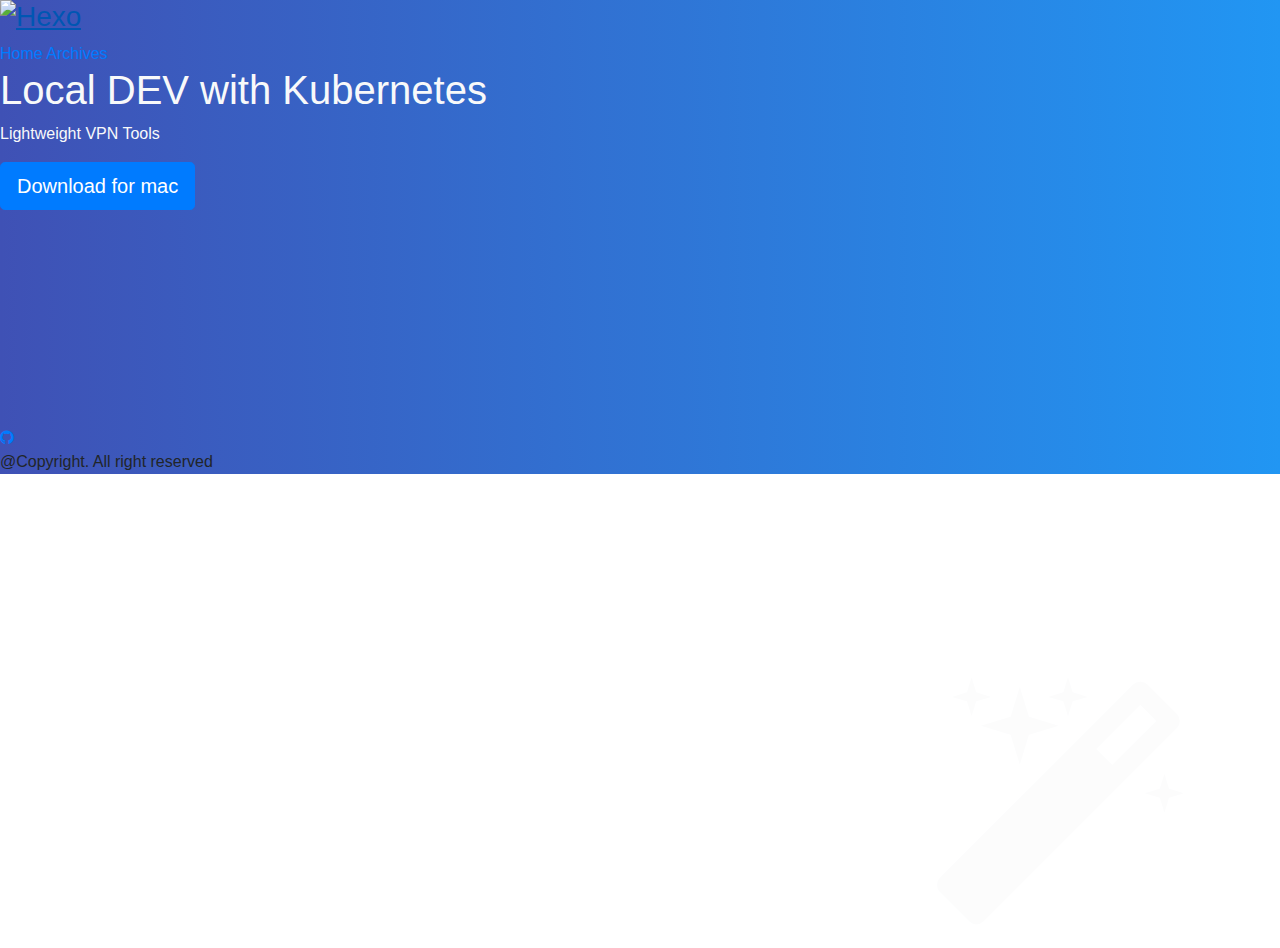
==== index.html @ 52d07478 "Site updated: 2019-06-14 09:54:25" ====
<!DOCTYPE html>
<html lang="en">

<!-- Head tag -->
<head><meta name="generator" content="Hexo 3.8.0">

    <meta charset="utf-8">
    <meta http-equiv="X-UA-Compatible" content="IE=edge">
    <meta name="viewport" content="width=device-width, initial-scale=1">

    <!--Description-->
    

    <!--Author-->
    
        <meta name="author" content="John Doe">
    

    <!--Open Graph Title-->
    
        <meta property="og:title" content="Hexo">
    

    <!--Open Graph Description-->
    

    <!--Open Graph Site Name-->
    <meta property="og:site_name" content="Hexo">

    <!--Type page-->
    
        <meta property="og:type" content="website">
    

    <!--Page Cover-->
    

    <meta name="twitter:card" content="summary">
    

    <!-- Title -->
    
    <title>Hexo</title>

    <!-- Tachyons Core CSS -->
    <link rel="stylesheet" href="//unpkg.com/tachyons/css/tachyons.min.css">

    <!-- Custom Fonts -->
    <link href="//maxcdn.bootstrapcdn.com/font-awesome/4.7.0/css/font-awesome.min.css" rel="stylesheet" type="text/css">
    <link href="//stackpath.bootstrapcdn.com/bootstrap/4.3.1/css/bootstrap.min.css" rel="stylesheet" type="text/css">
    <!-- HTML5 Shim and Respond.js IE8 support of HTML5 elements and media queries -->
    <!-- WARNING: Respond.js doesn't work if you view the page via file:// -->
    <!--[if lt IE 9]>
        <script src="//oss.maxcdn.com/libs/html5shiv/3.7.0/html5shiv.js"></script>
        <script src="//oss.maxcdn.com/libs/respond.js/1.4.2/respond.min.js"></script>
    <![endif]-->

    <!-- Custom CSS -->
    <link rel="stylesheet" href="/css/style.css">

    <!-- Google Analytics -->
    


</head>


<body>

<!-- Main Content -->
<!-- Banner -->
<!-- Banner -->
<div class="w-100 bg-1 ph5-ns ph3 text-light">
    
    <nav class="db dt-l w-100 mw8 center border-box pv3">
        <a class="db dtc-l v-mid link dim w-100 w-25-l tc tl-l mb2 mb0-l white" href="/" title="Hexo">
            <img src="http://www.codeblocq.com/assets/projects/hexo-theme-anodyne/assets/anodyne.svg" class="dib h3" alt="Hexo">
        </a>
        <div class="db dtc-l v-mid w-100 w-75-l tc tr-l">
            
                <a class="link dim f6 f5-l dib mr3 mr4-l white" href="/" title="Home">
                    Home
                </a>
            
                <a class="link dim f6 f5-l dib mr3 mr4-l white" href="/archives" title="Archives">
                    Archives
                </a>
            
        </div>
    </nav>

    <!-- Title -->
    <div class="w-100 mw8 center vh-40 dt">
        <div class="dtc v-mid white">
            <h1 class="f1-l f2-m tc tc-m tl-ns">Local DEV with Kubernetes</h1>
            <p class="f4 fw3 tc tc-m tl-ns">Lightweight VPN Tools</p>
            <div class="mar-100px">
              <button class="btn btn-primary btn-lg " type="button" data-toggle="dropdown" aria-haspopup="true" aria-expanded="false">
                <a href="https://rdc-incubator.oss-cn-beijing.aliyuncs.com/kt/ktctl_darwin_amd64.tar.gz" target="_blank">Download for mac</a>
              </button>
            </div>
        </div>
    </div>

    <!-- Icon -->
    <div class="relative w-100 mw8 center white dn dn-m db-ns">
        <i class="header-icon fa fa fa-magic"></i>
    </div>
</div>

<!-- Content -->
<div class="w-100 ph2 ph4-m ph5-l mv5 mv6-l">
    <!-- <div class="content">
        <div class="mw8 center">
            
                <a href="/2019/06/13/hello/">
    <div class="dt w-100 hover-border-main-color pointer pa3 border-color bl mv4">
        <div class="dtc v-mid w-90 black-70">
            <div>
                
                    <span class="f5 fw3 lh-copy pr4">2019-06-13</span> 
                
                
            </div>
            <span class="f3 fw3 lh-copy">hello<span>
        </span></span></div>
        <div class="dtc v-mid w-10 f1 black-50 tr">
            <i class="fa "></i>
        </div>
    </div>
</a>
            
        </div>
    </div> -->
    <!--  -->
</div>


<!-- Footer -->
<div class="bg-1 ph2 ph5-ns pv5">
        <div class="mv8">
            <div class="center tc">
                
                    <div class="dib mh3">
                        <a class="f3 f2-ns white dim" href="https://github.com/rdc-incubator/ktctl-doc" target="_blank">
                            <i class="fa fa-github"></i>
                        </a>
                    </div>
                
            </div>
            <div class="f6 f5-ns center tc white pt5 fw3">
                @Copyright. All right reserved
            </div>
        </div>
    </div>

<!-- After Footer -->
<!-- Disqus Comments -->



</body>

</html>
---- css/style.css ----
body {
  -webkit-backface-visibility: hidden;
  font-family: Helvetica, -apple-system, BlinkMacSystemFont, "Segoe UI", Arial, sans-serif, "Apple Color Emoji", "Segoe UI Emoji", "Segoe UI Symbol";
}
.vh-40 {
  height: 40vh;
}
.bg-1 {
  background: #3f51b5;
  background: -moz-linear-gradient(left, #3f51b5 0%, #2196f3 100%);
  background: -webkit-linear-gradient(left, #3f51b5 0%, #2196f3 100%);
  background: linear-gradient(to right, #3f51b5 0%, #2196f3 100%);
}
.mar-100px {
  margin-bottom: 100px;
}
.pab-100px {
  padding-bottom: 100px;
}
.w8 {
  width: 64rem;
}
.tj {
  text-align: justify;
}
.header-icon {
  font-size: 30vh;
  opacity: 0.4;
  position: absolute;
  bottom: -3rem;
  right: 6rem;
}
.text-main-color {
  color: #29c6cd;
}
.border-color {
  border-color: #fff;
}
.hover-border-main-color {
  transition: all 0.3s cubic-bezier(0.25, 0.8, 0.25, 1);
}
.hover-border-main-color:hover {
  border-color: #29c6cd;
}
.hover-text-main-color {
  transition: all 0.3s cubic-bezier(0.25, 0.8, 0.25, 1);
}
.hover-text-main-color:hover {
  color: #29c6cd;
}
.cursor-default {
  cursor: default;
}
.btn a {
  color: #fff;
}
.content {
  font-size: 16px;
}

.post-content>*:first-child {
    margin-top: 0;
}
.content a,
.content .fake-link {
  text-decoration: none;
  transition: color 0.15s ease-in;
  color: #29c6cd;
}
.content a:hover,
.content .fake-link:hover {
  opacity: 0.5;
  transition: all 0.15s ease-in;
}
.content h1,
.content h2,
.content h3,
.content h4,
.content h5,
.content h6 {
  margin-top: 24px 0 16px 0;
  font-weight: 600;
  line-height: 1.25;
}
.content h1 {
  padding-bottom: 0.3em;
  font-size: 2em;
  border-bottom: 1px solid #eee;
}
.content h2 {
  padding-bottom: 0.3em;
  font-size: 1.5em;
  border-bottom: 1px solid #eee;
}
.content h3 {
  font-size: 1.25em;
}
.content h4 {
  font-size: 1em;
}
.content h5 {
  font-size: 0.875em;
}
.content h6 {
  font-size: 0.85em;
  color: #777;
}
.content hr {
  border: 0;
  height: 1px;
  background-image: linear-gradient(to right, rgba(0,0,0,0.5), rgba(0,0,0,0));
}
.content blockquote {
  background: #f9f9f9;
  border-left: 10px solid #ccc;
  margin: 2em 10px;
  padding: 1em 15px;
}
.content blockquote p {
  display: inline;
}
.content blockquote footer {
  text-align: right;
  padding: 20px 10px 10px 10px;
  font-family: $fontTitle;
  overflow: auto;
}
.content blockquote footer strong:before {
  content: "-";
  padding-right: 10px;
}
.content blockquote footer cite {
  padding: 10px;
}
.content .pullquote {
  float: right;
  border: none;
  padding: 0;
  margin: 1em 0 1em 1.5em;
  text-align: left;
  width: 45%;
  background: none;
  font-size: 2em;
  font-style: italic;
}
.content .pullquote.left {
  float: left;
  margin: 1em 1.5em 1em 0;
}
.content dl dt {
  font-weight: bold;
}
.content ul li {
  list-style-type: square;
}
.content table {
  width: 100%;
  border-collapse: collapse;
}
.content table th {
  font-weight: normal;
  text-align: left;
  background-color: #f7f7f7;
  padding: 0.4em;
}
.content table td {
  padding: 0.4em;
}
.content table tr:not(:last-child) td {
  border-bottom: 1px solid #eee;
}
.content b {
  font-weight: 600;
}
.post-content img {
  display: block;
}
.post-content .video-container {
  position: relative;
  padding-top: 56.25%;
  height: 0;
  overflow: hidden;
}
.post-content .video-container iframe,
.post-content .video-container object,
.post-content .video-container embed {
  position: absolute;
  top: 0;
  left: 0;
  width: 100%;
  height: 100%;
  margin-top: 0;
}
.tags-container-vertical {
  display: none;
}
@media screen and (min-width: 1400px) {
  .tags-container-vertical {
    display: block;
    position: relative;
    height: 0;
    margin-left: -10vw;
  }
  .tags-container-vertical .tags-sub-container {
    position: absolute;
    text-align: right;
    transform-origin: left;
    transform: rotate(-90deg) translateX(-100%);
  }
}
.tags-container-bottom {
  display: block;
}
@media screen and (min-width: 1400px) {
  .tags-container-bottom {
    display: none;
  }
}
.content figure.highlight {
  margin-left: 0;
  margin-right: 0;
}
.content figure.highlight figcaption {
  padding-top: 10px;
  font-size: 85%;
  opacity: 0.75;
}
.content figure.highlight figcaption:before {
  content: "\f016";
  font-family: FontAwesome;
  margin: 0 10px 0 20px;
}
.content figure.highlight figcaption a {
  margin-left: 10px;
}
.content figure.highlight .gutter {
  display: none;
}
.content figure.highlight .code {
  padding-left: 15px;
}
.content code,
.content pre,
.content figure.highlight {
  background-color: #f7f7f7;
  font-family: Consolas, "Liberation Mono", Menlo, Courier, monospace;
  font-size: 85%;
  line-height: 1.45;
  overflow: auto;
}
pre .comment,
pre .template_comment,
pre .diff .header,
pre .doctype,
pre .pi,
pre .lisp .string,
pre .javadoc,
pre .meta {
  color: #8e908c;
}
pre .variable,
pre .attribute,
pre .tag,
pre .regexp,
pre .ruby .constant,
pre .xml .tag .title,
pre .xml .pi,
pre .xml .doctype,
pre .html .doctype,
pre .css .id,
pre .css .class,
pre .css .pseudo,
pre .lisp .body,
pre .smalltalk .number,
pre .constant,
pre .class .title,
pre .parent,
pre .haskell .type {
  color: #c82829;
}
pre .number,
pre .preprocessor,
pre .built_in,
pre .literal,
pre .params,
pre .constant,
pre .preprocessor .keyword,
pre .shebang,
pre .symbol,
pre .symbol .string,
pre .diff .change,
pre .special,
pre .attr_selector,
pre .important,
pre .subst,
pre .cdata,
pre .clojure .title,
pre .command,
pre .tag .value,
pre .phpdoc,
pre .tex .formula,
pre .regexp {
  color: #fb6d19;
}
pre .class,
pre .ruby .class .title,
pre .css .rules .attribute {
  color: #718c00;
}
pre .string,
pre .value,
pre .inheritance,
pre .header,
pre .ruby .symbol,
pre .xml .cdata {
  color: #718c00;
}
pre .hexcolor {
  color: #3e999f;
}
pre .function,
pre .python .decorator,
pre .python .title,
pre .ruby .function .title,
pre .ruby .title .keyword,
pre .perl .sub,
pre .javascript .title,
pre .coffeescript .title {
  color: #4271ae;
}
pre .keyword,
pre .javascript .function,
pre .winutils,
pre .method,
pre .addition,
pre .css .tag,
pre .request,
pre .status,
pre .nginx .title {
  color: #8959a8;
}
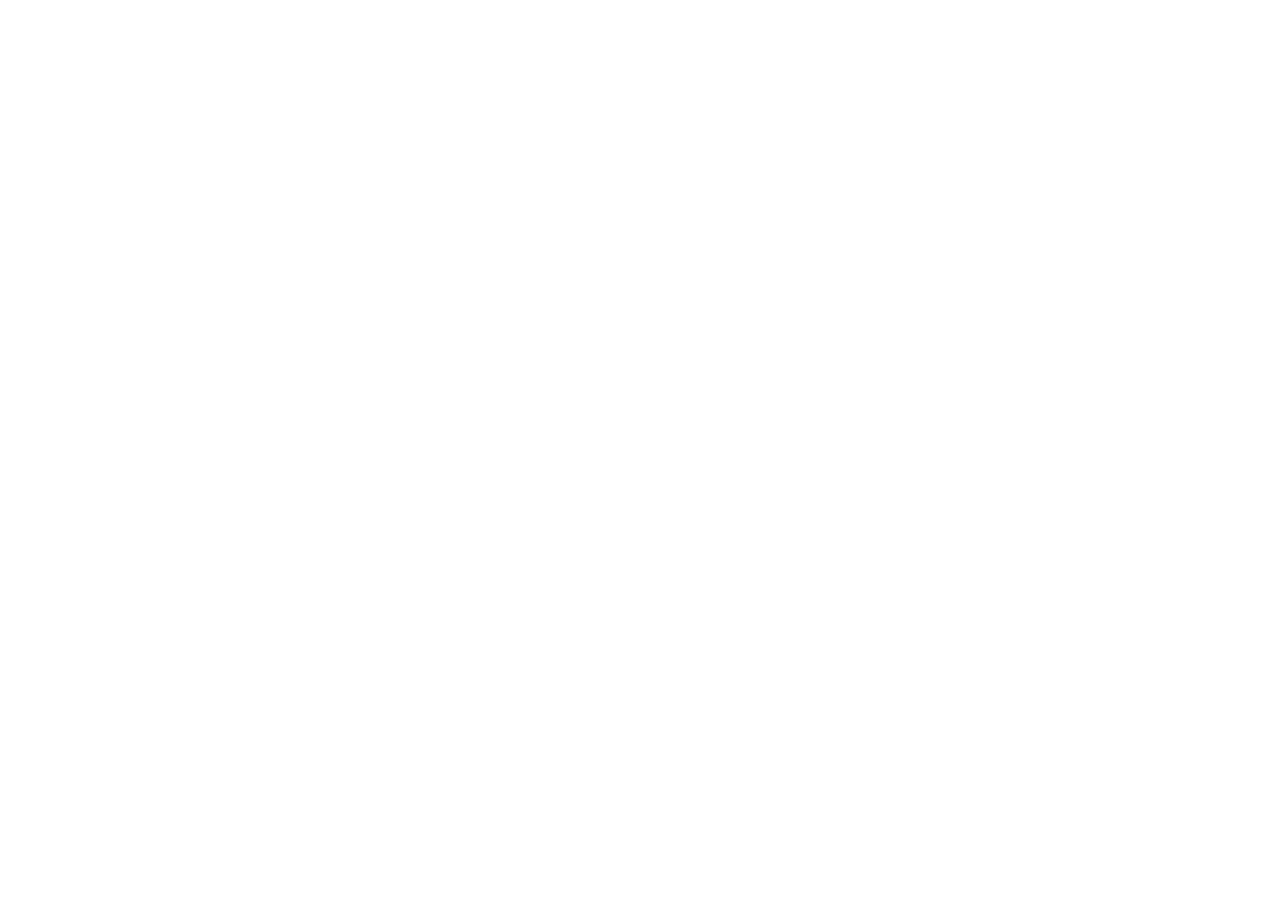
==== commit 9554951c: "init" ====
--- a/index.html
+++ b/index.html
@@ -1,164 +1,21 @@
 <!DOCTYPE html>
 <html lang="en">
-
-<!-- Head tag -->
-<head><meta name="generator" content="Hexo 3.8.0">
-
-    <meta charset="utf-8">
-    <meta http-equiv="X-UA-Compatible" content="IE=edge">
-    <meta name="viewport" content="width=device-width, initial-scale=1">
-
-    <!--Description-->
-    
-
-    <!--Author-->
-    
-        <meta name="author" content="John Doe">
-    
-
-    <!--Open Graph Title-->
-    
-        <meta property="og:title" content="Hexo">
-    
-
-    <!--Open Graph Description-->
-    
-
-    <!--Open Graph Site Name-->
-    <meta property="og:site_name" content="Hexo">
-
-    <!--Type page-->
-    
-        <meta property="og:type" content="website">
-    
-
-    <!--Page Cover-->
-    
-
-    <meta name="twitter:card" content="summary">
-    
-
-    <!-- Title -->
-    
-    <title>Hexo</title>
-
-    <!-- Tachyons Core CSS -->
-    <link rel="stylesheet" href="//unpkg.com/tachyons/css/tachyons.min.css">
-
-    <!-- Custom Fonts -->
-    <link href="//maxcdn.bootstrapcdn.com/font-awesome/4.7.0/css/font-awesome.min.css" rel="stylesheet" type="text/css">
-    <link href="//stackpath.bootstrapcdn.com/bootstrap/4.3.1/css/bootstrap.min.css" rel="stylesheet" type="text/css">
-    <!-- HTML5 Shim and Respond.js IE8 support of HTML5 elements and media queries -->
-    <!-- WARNING: Respond.js doesn't work if you view the page via file:// -->
-    <!--[if lt IE 9]>
-        <script src="//oss.maxcdn.com/libs/html5shiv/3.7.0/html5shiv.js"></script>
-        <script src="//oss.maxcdn.com/libs/respond.js/1.4.2/respond.min.js"></script>
-    <![endif]-->
-
-    <!-- Custom CSS -->
-    <link rel="stylesheet" href="/css/style.css">
-
-    <!-- Google Analytics -->
-    
-
-
+<head>
+  <meta charset="UTF-8">
+  <title>Document</title>
+  <meta http-equiv="X-UA-Compatible" content="IE=edge,chrome=1" />
+  <meta name="description" content="Description">
+  <meta name="viewport" content="width=device-width, user-scalable=no, initial-scale=1.0, maximum-scale=1.0, minimum-scale=1.0">
+  <link rel="stylesheet" href="//unpkg.com/docsify/lib/themes/vue.css">
 </head>
-
-
 <body>
-
-<!-- Main Content -->
-<!-- Banner -->
-<!-- Banner -->
-<div class="w-100 bg-1 ph5-ns ph3 text-light">
-    
-    <nav class="db dt-l w-100 mw8 center border-box pv3">
-        <a class="db dtc-l v-mid link dim w-100 w-25-l tc tl-l mb2 mb0-l white" href="/" title="Hexo">
-            <img src="http://www.codeblocq.com/assets/projects/hexo-theme-anodyne/assets/anodyne.svg" class="dib h3" alt="Hexo">
-        </a>
-        <div class="db dtc-l v-mid w-100 w-75-l tc tr-l">
-            
-                <a class="link dim f6 f5-l dib mr3 mr4-l white" href="/" title="Home">
-                    Home
-                </a>
-            
-                <a class="link dim f6 f5-l dib mr3 mr4-l white" href="/archives" title="Archives">
-                    Archives
-                </a>
-            
-        </div>
-    </nav>
-
-    <!-- Title -->
-    <div class="w-100 mw8 center vh-40 dt">
-        <div class="dtc v-mid white">
-            <h1 class="f1-l f2-m tc tc-m tl-ns">Local DEV with Kubernetes</h1>
-            <p class="f4 fw3 tc tc-m tl-ns">Lightweight VPN Tools</p>
-            <div class="mar-100px">
-              <button class="btn btn-primary btn-lg " type="button" data-toggle="dropdown" aria-haspopup="true" aria-expanded="false">
-                <a href="https://rdc-incubator.oss-cn-beijing.aliyuncs.com/kt/ktctl_darwin_amd64.tar.gz" target="_blank">Download for mac</a>
-              </button>
-            </div>
-        </div>
-    </div>
-
-    <!-- Icon -->
-    <div class="relative w-100 mw8 center white dn dn-m db-ns">
-        <i class="header-icon fa fa fa-magic"></i>
-    </div>
-</div>
-
-<!-- Content -->
-<div class="w-100 ph2 ph4-m ph5-l mv5 mv6-l">
-    <!-- <div class="content">
-        <div class="mw8 center">
-            
-                <a href="/2019/06/13/hello/">
-    <div class="dt w-100 hover-border-main-color pointer pa3 border-color bl mv4">
-        <div class="dtc v-mid w-90 black-70">
-            <div>
-                
-                    <span class="f5 fw3 lh-copy pr4">2019-06-13</span> 
-                
-                
-            </div>
-            <span class="f3 fw3 lh-copy">hello<span>
-        </span></span></div>
-        <div class="dtc v-mid w-10 f1 black-50 tr">
-            <i class="fa "></i>
-        </div>
-    </div>
-</a>
-            
-        </div>
-    </div> -->
-    <!--  -->
-</div>
-
-
-<!-- Footer -->
-<div class="bg-1 ph2 ph5-ns pv5">
-        <div class="mv8">
-            <div class="center tc">
-                
-                    <div class="dib mh3">
-                        <a class="f3 f2-ns white dim" href="https://github.com/rdc-incubator/ktctl-doc" target="_blank">
-                            <i class="fa fa-github"></i>
-                        </a>
-                    </div>
-                
-            </div>
-            <div class="f6 f5-ns center tc white pt5 fw3">
-                @Copyright. All right reserved
-            </div>
-        </div>
-    </div>
-
-<!-- After Footer -->
-<!-- Disqus Comments -->
-
-
-
+  <div id="app"></div>
+  <script>
+    window.$docsify = {
+      name: '',
+      repo: ''
+    }
+  </script>
+  <script src="//unpkg.com/docsify/lib/docsify.min.js"></script>
 </body>
-
-</html>+</html>
